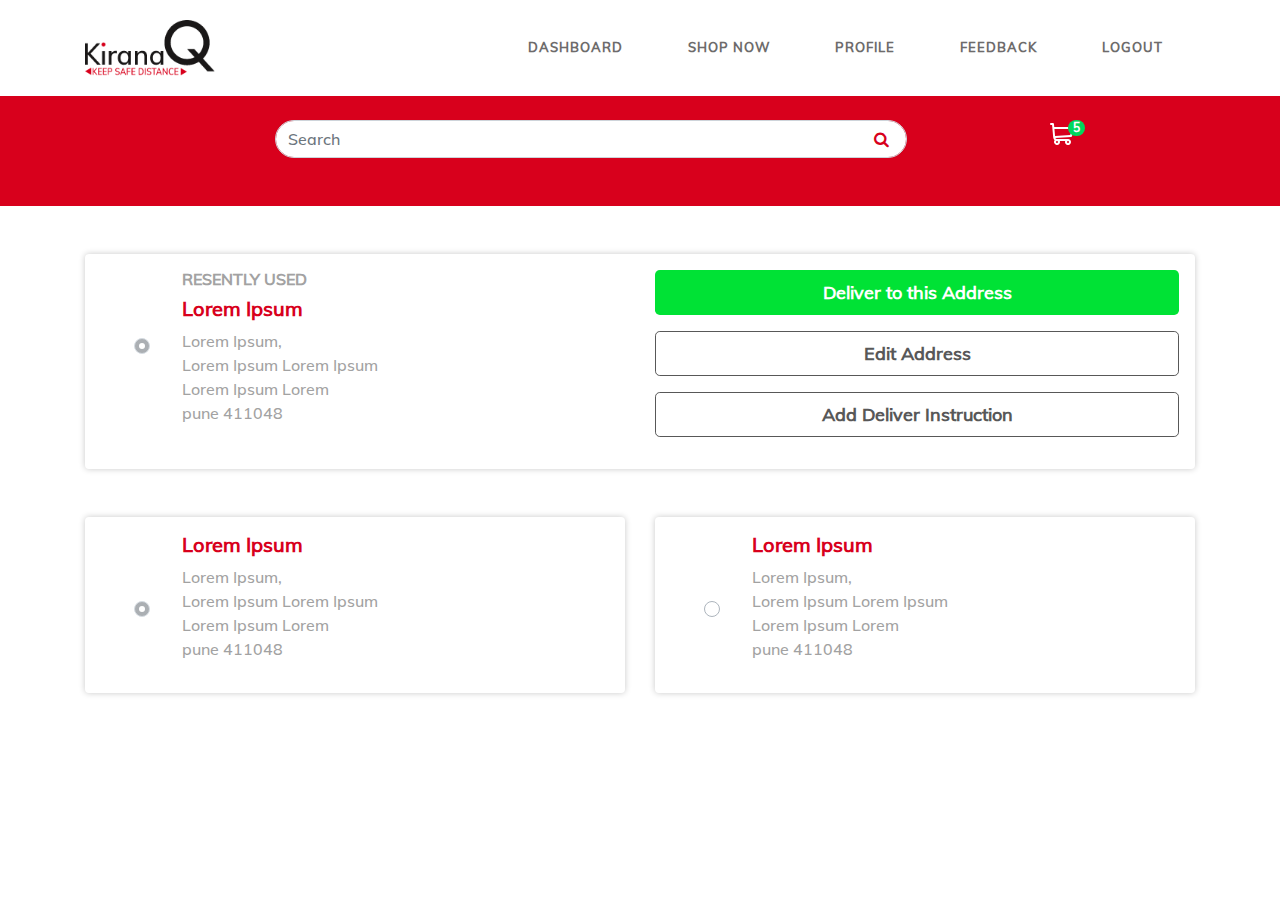
==== address-book.html @ 2d65f1b4 "first commit" ====
<!DOCTYPE html>
<html lang="en">
<head>
  <meta charset="utf-8">
  <meta name="viewport" content="width=device-width, initial-scale=1, shrink-to-fit=no">
  <title>Customer Registration Page | Kirana</title>
  <link rel="icon" type="image/png" href="img/logo.png">
  <link href="assets/bootstrap/css/bootstrap.min.css" rel="stylesheet">
  <link href="assets/fontawesome-free/css/all.min.css" rel="stylesheet" type="text/css">
  <link href="css/custom.css" rel="stylesheet">
  <link href="css/address-book.css" rel="stylesheet">
  <link rel="stylesheet" href="https://cdnjs.cloudflare.com/ajax/libs/font-awesome/4.7.0/css/font-awesome.min.css">
  <script src="https://cdnjs.cloudflare.com/ajax/libs/popper.js/1.16.0/umd/popper.min.js"></script>
</head>
<body id="page-top">
  <nav class="navbar navbar-expand-lg navbar-dark" id="mainNav">
    <div class="container">
      <a class="navbar-brand" href="index.html">
        <img src="img/logo.png" class="img-fluid logo">
      </a>
      <button class="navbar-toggler navbar-toggler-right" type="button" data-toggle="collapse" data-target="#navbarResponsive" aria-controls="navbarResponsive" aria-expanded="false" aria-label="Toggle navigation">
        Menu
        <i class="fas fa-bars"></i>
      </button>
      <div class="collapse navbar-collapse" id="navbarResponsive">
        <ul class="navbar-nav text-uppercase ml-auto">
          <li class="nav-item">
            <a class="nav-link" href="#">Dashboard</a>
          </li>
          <li class="nav-item">
            <a class="nav-link" href="#">Shop Now</a>
          </li>
          <li class="nav-item">
            <a class="nav-link" href="#">Profile </a>
          </li>
          <li class="nav-item">
            <a class="nav-link" href="#">Feedback</a>
          </li>
          <li class="nav-item">
            <a class="nav-link" href="#">Logout</a>
          </li>
        </ul>
      </div>
    </div>
  </nav>
  <section class="py-4 bg-red filter-sticky">
    <div class="container">
      <div class="row">
        <div class="col-lg-2 text-center">

        </div>
        <div class="col-lg-7 col-md-10 col-9">
          <div class="input-group search-field">
            <input class=" form-control py-2 rounded-pill mr-1 pr-5" type="search" placeholder="Search" id="search">
            <span class="input-group-append">
              <button class="btn rounded-pill border-0 ml-n5" type="button">
                <i class="fa fa-search clr-red"></i>
              </button>
            </span>
          </div>
        </div>
        <div class="col-lg-1 col-md-2 col-sm-2 col-3 mx-auto text-center">
          <a href="cart-list.html">
            <img src="img/shopping-cart.svg" class="img-fluid">
            <!-- <i class="fa fa-shopping-cart clr-white font-24"></i> -->
            <span class='badge' id='lblCartCount'> 5 </span>
          </a>
        </div>
        <div class="col-lg-12 mtmin32 pl-5 mobile-hide">
          <div class="dropdown pl-4">
            <a  class="btn-filter" data-toggle="dropdown">
              <i class="fa fa-filter clr-red"></i>
            </a>
            <div class="dropdown-menu filter-dropdown">
              <span class="dropdown-menu-arrow"></span>
              <div class="col-lg-12 px-5 pt-4">
                <h6 class="clr-grey mb-2">Sort By</h6>
                <a class="btn btn-sm filter-keywords mr-3 mb-3" href="#">Featured</a>
                <a class="btn btn-sm filter-keywords mr-3 mb-3 " href="#">Price:Low To High</a>
                <a class="btn btn-sm filter-keywords mr-3 mb-3" href="#">Price:High To Low</a>
                <a class="btn btn-sm filter-keywords mr-3 mb-3" href="#">Avg:customer Review</a>
                <hr class="hr-filter">
              </div>
              <div class="col-lg-12 px-5">
                <h6 class="clr-grey mb-2">Department</h6>
                <a class="btn btn-sm filter-keywords mr-3 mb-3" href="#">Any Department</a>
                <a class="btn btn-sm filter-keywords mr-3 mb-3" href="#">Grocery & Gourmet Food </a>
              </div>
            </div>
          </div>
        </div>
      </div>
    </div>
  </section>


  <section class="my-5">
    <div class="container"> 
      <div class="row">
        <div class="col-12">
          <div class="address-box p-3">
            <div class="row">
              <div class="col-12 col-md-6 px-5">
                <div class="custom-control custom-radio">
                  <input type="radio" class="custom-control-input " id="recent-address" name="example1" checked="">
                  <label class="custom-control-label pl-4" for="recent-address">
                    <h6 class="clr-grey text-uppercase">Resently Used</h6>
                    <h5 class="clr-red">Lorem Ipsum</h5>
                    <p class="clr-grey">
                      Lorem Ipsum, <br>
                      Lorem Ipsum Lorem Ipsum <br>
                      Lorem Ipsum Lorem <br>
                      pune 411048
                    </p>
                  </label>
                </div>
              </div>
              <div class="col-12 col-md-6">
                <a href="#" class="btn btn-lg mb-3 btn-address">Deliver to this Address</a>
                <a href="#" class="btn btn-lg mb-3 btn-editaddress">Edit Address</a>
                <a href="#" class="btn btn-lg mb-3 btn-editaddress">Add Deliver Instruction</a>

              </div> 

            </div>
          </div>
        </div>
      </div>

      <div class="row mt-5">
        <div class="col-md-6 col-12 mb-5">
          <div class="address-box p-3">
            <div class="row">
              <div class="col-12 px-5">
                <div class="custom-control custom-radio">
                  <input type="radio" class="custom-control-input " id="address-one" name="address" checked="">
                  <label class="custom-control-label pl-4" for="address-one">
                    <h5 class="clr-red">Lorem Ipsum</h5>
                    <p class="clr-grey">
                      Lorem Ipsum, <br>
                      Lorem Ipsum Lorem Ipsum <br>
                      Lorem Ipsum Lorem <br>
                      pune 411048
                    </p>
                  </label>
                </div>
              </div>
            </div>
          </div>
        </div>

        <div class="col-md-6 col-12 mb-5">
          <div class="address-box p-3">
            <div class="row">
              <div class="col-12 px-5">
                <div class="custom-control custom-radio">
                  <input type="radio" class="custom-control-input " id="address-second" name="address">
                  <label class="custom-control-label pl-4" for="address-second">
                    <h5 class="clr-red">Lorem Ipsum</h5>
                    <p class="clr-grey">
                      Lorem Ipsum, <br>
                      Lorem Ipsum Lorem Ipsum <br>
                      Lorem Ipsum Lorem <br>
                      pune 411048
                    </p>
                  </label>
                </div>
              </div>
            </div>
          </div>
        </div>
      </div>
    </div>
  </section>
  <script src="assets/jquery/jquery.min.js"></script>
  <script src="assets/bootstrap/js/bootstrap.min.js"></script>
  <script src="js/custom.js"></script>
</body>
</html>
---- css/custom.css ----
@font-face {
  font-family: 'Muli';
  src: url(../font/Muli-Medium.ttf);
}


body {
  overflow-x: hidden;
  font-family: Muli;
}

a {
  color: #D8001C;
}

a:hover {
  color: #D8001C;
  text-decoration: none;
}
h1,h2,h3,h4,h5,h6{
  font-weight: bold;
}
.font-12{
  font-size: 12px;
}
.font-20{
  font-size: 20px !important;
}
.font-24{
  font-size: 24px !important;
}
.clr-red{
  color: #D8001C;
}
.clr-white{
  color: #FFF;
}
.clr-black{
  color:#000;
}
.clr-grey{
  color:#a2a2a2;
}
.clr-green{
  color: #00D85C;
}
.bg-red{
  background-color: #D8001C;
}
.bg-white{
  background-color: #FFF;
}
.pt100{
  padding-top: 100px;
}
::-moz-selection {
  background: #D8001C;
  color: #FFF;
  text-shadow: none;
}

::selection {
  background: #D8001C;
  color: #FFF;
  text-shadow: none;
}

img::-moz-selection {
  background: transparent;
}

img::selection {
  background: transparent;
}

img::-moz-selection {
  background: transparent;
}

.logo{
  width: 130px;
}

#mainNav .navbar-toggler {
  font-size: 12px;
  right: 0;
  padding: 13px;
  text-transform: uppercase;
  color: #D8001C;
  border: 1px solid #D8001C;
  background-color: #FFF;
}


#mainNav .navbar-brand.active, #mainNav .navbar-brand:active, #mainNav .navbar-brand:focus, #mainNav .navbar-brand:hover {
  color: #D8001C;
}

#mainNav .navbar-nav .nav-item .nav-link {
  font-size: 13px;
  font-weight: 600;
  padding: 0.75em 0;
  letter-spacing: 1px;
  color: #6d6b6b;
}

#mainNav .navbar-nav .nav-item .nav-link.active, #mainNav .navbar-nav .nav-item .nav-link:hover {
  color: #D8001C;
}

@media (min-width: 992px) {
  #mainNav {
    padding-top: 15px;
    padding-bottom: 15px;
    transition: padding-top 0.3s, padding-bottom 0.3s;
    border: none;
    background-color: #FFF;
    box-shadow: 0px 0px 10px #0000002e;

  }
  #mainNav .navbar-brand {
    font-size: 1.75em;
    transition: all 0.3s;
  }
  #mainNav .navbar-nav .nav-item .nav-link {
    padding: 1em 2.5em !important;
  }
  #mainNav.navbar-shrink {
    padding-top: 0;
    padding-bottom: 0;
    background-color: #fff;
  }
  #mainNav.navbar-shrink .navbar-brand {
    font-size: 1.25em;
    padding: 12px 0;
  }
}

.required-field{
  color: red;
}
@media (max-width: 991px){
  .text-right{
    text-align: left !important;
  }
  .mobile-hide{
    display: none;
  }
}

@media (min-width: 992px){
  .modal-dialog {
    max-width: 80%;
    margin: 1.75rem auto;
  }
}

.badge {
  padding-left: 9px;
  padding-right: 9px;
  -webkit-border-radius: 9px;
  -moz-border-radius: 9px;
  border-radius: 9px;
}


#lblCartCount {
  font-size: 12px;
  background: #00D85C;
  color: #fff;
  padding: 2px 5px;
  vertical-align: top;
  margin-left: -10px; 
}
.filter-sticky {
  position: -webkit-sticky;
  position: sticky;
  top: 0;
  z-index: 1;
}
---- css/address-book.css ----
.address-box{
	box-shadow: 0px 0px 6px #00000038;
	border-radius: 4px;
}
.custom-control-input:checked~.custom-control-label::before {
	color: #FFF;
	border-color: #d6dce2;
	background-color: #abafb3;
}
.custom-control-label::after,.custom-control-label::before{
	top: 4.25rem;
}
.btn-address{
	background-color: #00E235;
	color: #FFF;
	width: 100%;
	font-size:18px;
	font-weight: bold;
}
.btn-address:hover{
	background-color: #00E235;
	color: #FFF;
	width: 100%;
	font-weight: bold;
}
.btn-editaddress{
	color: #585858;
	width: 100%;
	font-size:18px;
	font-weight: bold;
	border: 1px solid #585858;
}

@media (max-width: 991px){
	.btn-address,.btn-editaddress{
		font-size: 24px;
	}
}
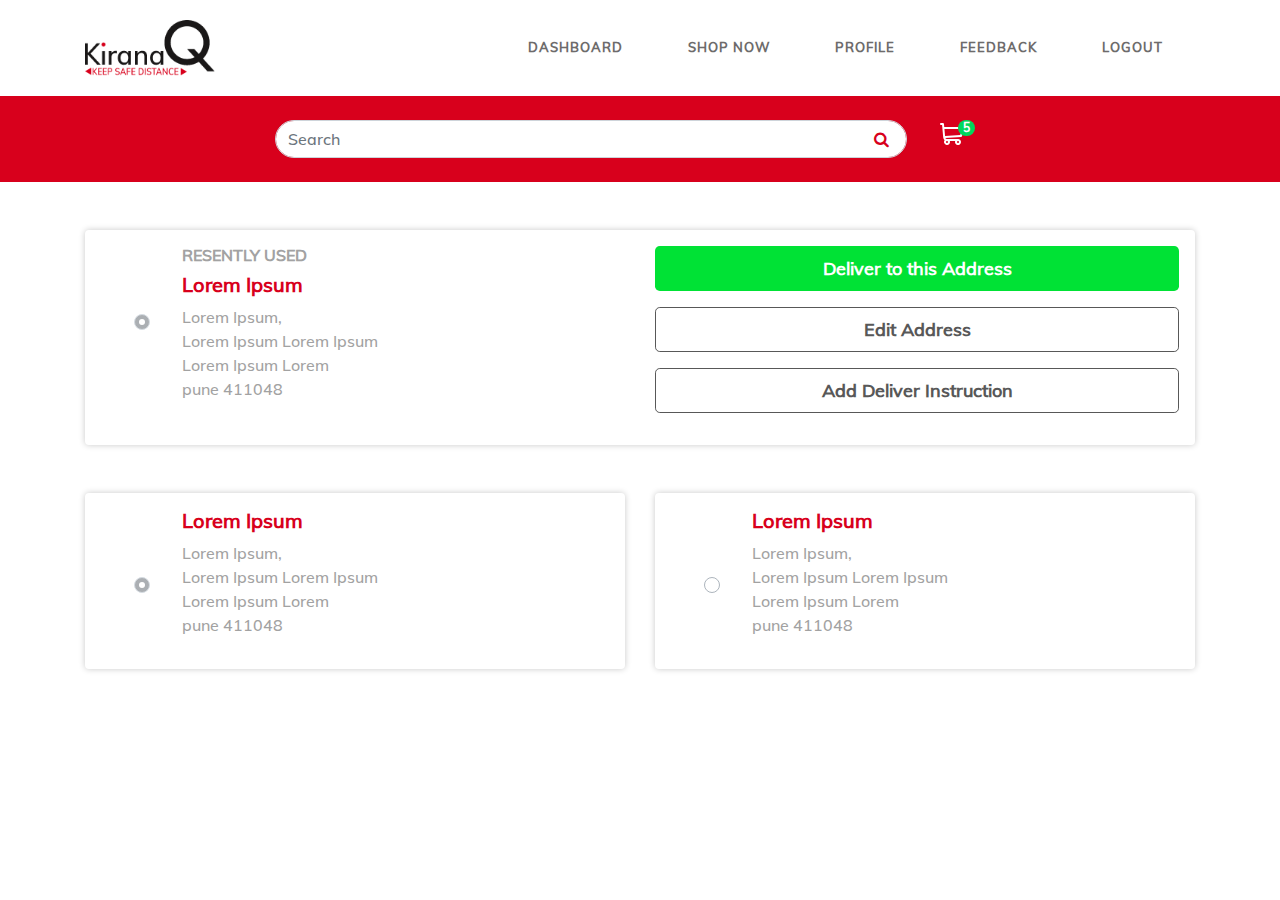
==== commit 1d85b4eb: "first changes" ====
--- a/address-book.html
+++ b/address-book.html
@@ -3,7 +3,7 @@
 <head>
   <meta charset="utf-8">
   <meta name="viewport" content="width=device-width, initial-scale=1, shrink-to-fit=no">
-  <title>Customer Registration Page | Kirana</title>
+  <title>Address Book Page | Kirana</title>
   <link rel="icon" type="image/png" href="img/logo.png">
   <link href="assets/bootstrap/css/bootstrap.min.css" rel="stylesheet">
   <link href="assets/fontawesome-free/css/all.min.css" rel="stylesheet" type="text/css">
@@ -59,35 +59,12 @@
             </span>
           </div>
         </div>
-        <div class="col-lg-1 col-md-2 col-sm-2 col-3 mx-auto text-center">
+        <div class="col-lg-1 col-md-2 col-sm-2 col-3">
           <a href="cart-list.html">
             <img src="img/shopping-cart.svg" class="img-fluid">
             <!-- <i class="fa fa-shopping-cart clr-white font-24"></i> -->
             <span class='badge' id='lblCartCount'> 5 </span>
           </a>
-        </div>
-        <div class="col-lg-12 mtmin32 pl-5 mobile-hide">
-          <div class="dropdown pl-4">
-            <a  class="btn-filter" data-toggle="dropdown">
-              <i class="fa fa-filter clr-red"></i>
-            </a>
-            <div class="dropdown-menu filter-dropdown">
-              <span class="dropdown-menu-arrow"></span>
-              <div class="col-lg-12 px-5 pt-4">
-                <h6 class="clr-grey mb-2">Sort By</h6>
-                <a class="btn btn-sm filter-keywords mr-3 mb-3" href="#">Featured</a>
-                <a class="btn btn-sm filter-keywords mr-3 mb-3 " href="#">Price:Low To High</a>
-                <a class="btn btn-sm filter-keywords mr-3 mb-3" href="#">Price:High To Low</a>
-                <a class="btn btn-sm filter-keywords mr-3 mb-3" href="#">Avg:customer Review</a>
-                <hr class="hr-filter">
-              </div>
-              <div class="col-lg-12 px-5">
-                <h6 class="clr-grey mb-2">Department</h6>
-                <a class="btn btn-sm filter-keywords mr-3 mb-3" href="#">Any Department</a>
-                <a class="btn btn-sm filter-keywords mr-3 mb-3" href="#">Grocery & Gourmet Food </a>
-              </div>
-            </div>
-          </div>
         </div>
       </div>
     </div>
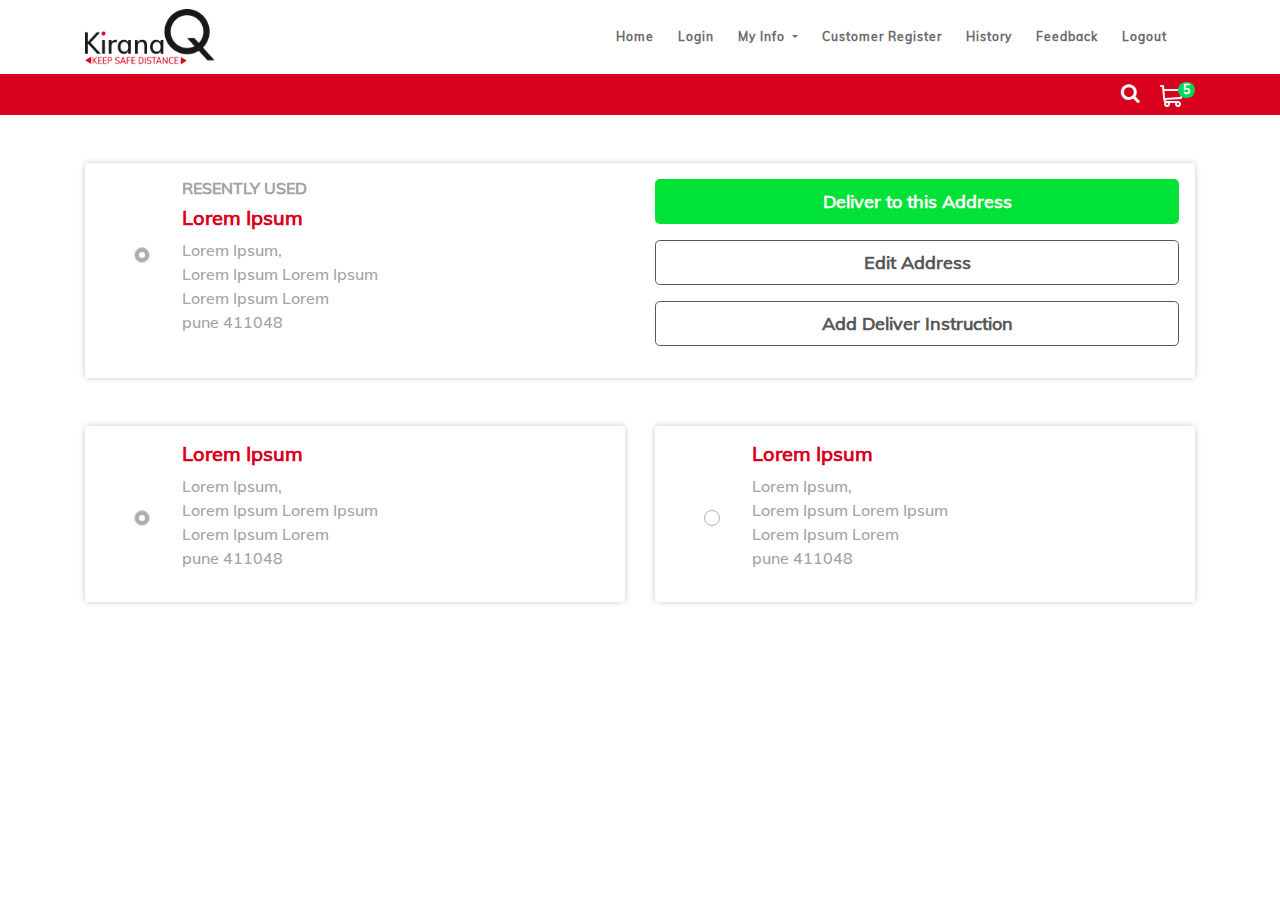
==== commit d7dca613: "feedback and other pages" ====
--- a/address-book.html
+++ b/address-book.html
@@ -13,144 +13,178 @@
   <script src="https://cdnjs.cloudflare.com/ajax/libs/popper.js/1.16.0/umd/popper.min.js"></script>
 </head>
 <body id="page-top">
-  <nav class="navbar navbar-expand-lg navbar-dark" id="mainNav">
-    <div class="container">
-      <a class="navbar-brand" href="index.html">
-        <img src="img/logo.png" class="img-fluid logo">
-      </a>
-      <button class="navbar-toggler navbar-toggler-right" type="button" data-toggle="collapse" data-target="#navbarResponsive" aria-controls="navbarResponsive" aria-expanded="false" aria-label="Toggle navigation">
-        Menu
-        <i class="fas fa-bars"></i>
-      </button>
-      <div class="collapse navbar-collapse" id="navbarResponsive">
-        <ul class="navbar-nav text-uppercase ml-auto">
-          <li class="nav-item">
-            <a class="nav-link" href="#">Dashboard</a>
-          </li>
-          <li class="nav-item">
-            <a class="nav-link" href="#">Shop Now</a>
-          </li>
-          <li class="nav-item">
-            <a class="nav-link" href="#">Profile </a>
-          </li>
-          <li class="nav-item">
-            <a class="nav-link" href="#">Feedback</a>
-          </li>
-          <li class="nav-item">
-            <a class="nav-link" href="#">Logout</a>
-          </li>
-        </ul>
+ <nav class="navbar navbar-expand-lg navbar-dark" id="mainNav">
+  <div class="container">
+    <a class="navbar-brand" href="loader.html">
+      <img src="img/logo.png" class="img-fluid logo">
+    </a>
+    <button class="navbar-toggler navbar-toggler-right" type="button" data-toggle="collapse" data-target="#navbarResponsive" aria-controls="navbarResponsive" aria-expanded="false" aria-label="Toggle navigation">
+      Menu
+      <i class="fas fa-bars"></i>
+    </button>
+    <div class="collapse navbar-collapse" id="navbarResponsive">
+      <div class="bg-red p-0 desktop-hide h50 py-2">
+        <div class="row">
+          <img src="img/avatar.png" class="rounded-circle ml-4 my-auto bg-white" alt="Cinque Terre">
+          <p class="clr-white px-3 my-auto">Hello Lorem</p>
+          <div class="mobile-right col-4 my-auto">
+            <i class="fa fa-pencil-square-o clr-white pr-2" aria-hidden="true"></i>
+          </div>
+        </div>
+      </div>
+      <div class="bg-light py-2 desktop-hide">
+        <div class="row">
+          <div class="pl-4 ml-1">
+            Welcome
+          </div>
+          <div class="mobile-right col-7">
+            <span class="close-menu clr-red">X</span>
+          </div>
+        </div>
+      </div>
+      <ul class="navbar-nav ml-auto p-3">
+        <li class="nav-item">
+          <a class="nav-link" href="loader.html">Home</a>
+        </li>
+        <li class="nav-item">
+          <a class="nav-link" href="login.html">Login</a>
+        </li>
+        <li class="nav-item">
+          <div class="dropdown drp-link">
+            <a href="#" class="nav-link dropdown-toggle" data-toggle="dropdown">
+              My Info
+            </a>
+            <div class="dropdown-menu">
+              <a class="dropdown-item" href="my-order-history.html">Orders</a>
+              <a class="dropdown-item" href="cart-list.html">Cart</a>
+              <a class="dropdown-item" href="address-book.html">My Addresses</a>
+            </div>
+          </div>
+        </li>
+        <li class="nav-item">
+          <a class="nav-link" href="customer-register.html">Customer Register</a>
+        </li>
+        <li class="nav-item">
+          <a class="nav-link" href="my-order-history.html">History </a>
+        </li>
+        <li class="nav-item">
+          <a class="nav-link" href="feedback.html">Feedback</a>
+        </li>
+        <li class="nav-item">
+          <a class="nav-link" href="#">Logout</a>
+        </li>
+      </ul>
+      <div class="px-3 desktop-hide">
+        <div class="clr-red">
+          Retailing  in the times  of <br>corona virus
+        </div>
+        <p class="font-12 mt-3">
+          Lorem Ipsum is simply dummy text of the printing and typesetting industry. Lorem Ipsum has been the industry's standard
+        </p>
       </div>
     </div>
-  </nav>
-  <section class="py-4 bg-red filter-sticky">
-    <div class="container">
-      <div class="row">
-        <div class="col-lg-2 text-center">
-
-        </div>
-        <div class="col-lg-7 col-md-10 col-9">
-          <div class="input-group search-field">
-            <input class=" form-control py-2 rounded-pill mr-1 pr-5" type="search" placeholder="Search" id="search">
-            <span class="input-group-append">
-              <button class="btn rounded-pill border-0 ml-n5" type="button">
-                <i class="fa fa-search clr-red"></i>
-              </button>
-            </span>
-          </div>
-        </div>
-        <div class="col-lg-1 col-md-2 col-sm-2 col-3">
+  </div>
+</nav>
+<section class="py-2 bg-red filter-sticky">
+  <div class="container">
+    <div class="row">
+      <div class="col-8 clr-white">
+       
+      </div>
+      <div class="col-4 text-right">
+        <span>
+          <i class="fa fa-search clr-white font-20 pr-3"></i>
           <a href="cart-list.html">
             <img src="img/shopping-cart.svg" class="img-fluid">
-            <!-- <i class="fa fa-shopping-cart clr-white font-24"></i> -->
             <span class='badge' id='lblCartCount'> 5 </span>
           </a>
+        </span>
+      </div>
+    </div>
+  </div>
+</section>
+
+
+<section class="my-5">
+  <div class="container"> 
+    <div class="row">
+      <div class="col-12">
+        <div class="address-box p-3">
+          <div class="row">
+            <div class="col-12 col-md-6 px-5">
+              <div class="custom-control custom-radio">
+                <input type="radio" class="custom-control-input " id="recent-address" name="example1" checked="">
+                <label class="custom-control-label pl-4" for="recent-address">
+                  <h6 class="clr-grey text-uppercase">Resently Used</h6>
+                  <h5 class="clr-red">Lorem Ipsum</h5>
+                  <p class="clr-grey">
+                    Lorem Ipsum, <br>
+                    Lorem Ipsum Lorem Ipsum <br>
+                    Lorem Ipsum Lorem <br>
+                    pune 411048
+                  </p>
+                </label>
+              </div>
+            </div>
+            <div class="col-12 col-md-6">
+              <a href="#" class="btn btn-lg mb-3 btn-address">Deliver to this Address</a>
+              <a href="#" class="btn btn-lg mb-3 btn-editaddress">Edit Address</a>
+              <a href="#" class="btn btn-lg mb-3 btn-editaddress">Add Deliver Instruction</a>
+
+            </div> 
+
+          </div>
         </div>
       </div>
     </div>
-  </section>
 
-
-  <section class="my-5">
-    <div class="container"> 
-      <div class="row">
-        <div class="col-12">
-          <div class="address-box p-3">
-            <div class="row">
-              <div class="col-12 col-md-6 px-5">
-                <div class="custom-control custom-radio">
-                  <input type="radio" class="custom-control-input " id="recent-address" name="example1" checked="">
-                  <label class="custom-control-label pl-4" for="recent-address">
-                    <h6 class="clr-grey text-uppercase">Resently Used</h6>
-                    <h5 class="clr-red">Lorem Ipsum</h5>
-                    <p class="clr-grey">
-                      Lorem Ipsum, <br>
-                      Lorem Ipsum Lorem Ipsum <br>
-                      Lorem Ipsum Lorem <br>
-                      pune 411048
-                    </p>
-                  </label>
-                </div>
+    <div class="row mt-5">
+      <div class="col-md-6 col-12 mb-5">
+        <div class="address-box p-3">
+          <div class="row">
+            <div class="col-12 px-5">
+              <div class="custom-control custom-radio">
+                <input type="radio" class="custom-control-input " id="address-one" name="address" checked="">
+                <label class="custom-control-label pl-4" for="address-one">
+                  <h5 class="clr-red">Lorem Ipsum</h5>
+                  <p class="clr-grey">
+                    Lorem Ipsum, <br>
+                    Lorem Ipsum Lorem Ipsum <br>
+                    Lorem Ipsum Lorem <br>
+                    pune 411048
+                  </p>
+                </label>
               </div>
-              <div class="col-12 col-md-6">
-                <a href="#" class="btn btn-lg mb-3 btn-address">Deliver to this Address</a>
-                <a href="#" class="btn btn-lg mb-3 btn-editaddress">Edit Address</a>
-                <a href="#" class="btn btn-lg mb-3 btn-editaddress">Add Deliver Instruction</a>
-
-              </div> 
-
             </div>
           </div>
         </div>
       </div>
 
-      <div class="row mt-5">
-        <div class="col-md-6 col-12 mb-5">
-          <div class="address-box p-3">
-            <div class="row">
-              <div class="col-12 px-5">
-                <div class="custom-control custom-radio">
-                  <input type="radio" class="custom-control-input " id="address-one" name="address" checked="">
-                  <label class="custom-control-label pl-4" for="address-one">
-                    <h5 class="clr-red">Lorem Ipsum</h5>
-                    <p class="clr-grey">
-                      Lorem Ipsum, <br>
-                      Lorem Ipsum Lorem Ipsum <br>
-                      Lorem Ipsum Lorem <br>
-                      pune 411048
-                    </p>
-                  </label>
-                </div>
-              </div>
-            </div>
-          </div>
-        </div>
-
-        <div class="col-md-6 col-12 mb-5">
-          <div class="address-box p-3">
-            <div class="row">
-              <div class="col-12 px-5">
-                <div class="custom-control custom-radio">
-                  <input type="radio" class="custom-control-input " id="address-second" name="address">
-                  <label class="custom-control-label pl-4" for="address-second">
-                    <h5 class="clr-red">Lorem Ipsum</h5>
-                    <p class="clr-grey">
-                      Lorem Ipsum, <br>
-                      Lorem Ipsum Lorem Ipsum <br>
-                      Lorem Ipsum Lorem <br>
-                      pune 411048
-                    </p>
-                  </label>
-                </div>
+      <div class="col-md-6 col-12 mb-5">
+        <div class="address-box p-3">
+          <div class="row">
+            <div class="col-12 px-5">
+              <div class="custom-control custom-radio">
+                <input type="radio" class="custom-control-input " id="address-second" name="address">
+                <label class="custom-control-label pl-4" for="address-second">
+                  <h5 class="clr-red">Lorem Ipsum</h5>
+                  <p class="clr-grey">
+                    Lorem Ipsum, <br>
+                    Lorem Ipsum Lorem Ipsum <br>
+                    Lorem Ipsum Lorem <br>
+                    pune 411048
+                  </p>
+                </label>
               </div>
             </div>
           </div>
         </div>
       </div>
     </div>
-  </section>
-  <script src="assets/jquery/jquery.min.js"></script>
-  <script src="assets/bootstrap/js/bootstrap.min.js"></script>
-  <script src="js/custom.js"></script>
+  </div>
+</section>
+<script src="assets/jquery/jquery.min.js"></script>
+<script src="assets/bootstrap/js/bootstrap.min.js"></script>
+<script src="js/custom.js"></script>
 </body>
 </html>--- a/css/custom.css
+++ b/css/custom.css
@@ -50,6 +50,12 @@
 }
 .bg-white{
   background-color: #FFF;
+}
+.bg-green{
+  background-color: #00D85C;
+}
+.bg-grey{
+  background-color:#dad8d8;
 }
 .pt100{
   padding-top: 100px;
@@ -98,7 +104,7 @@
 }
 
 #mainNav .navbar-nav .nav-item .nav-link {
-  font-size: 13px;
+  font-size: 12px;
   font-weight: 600;
   padding: 0.75em 0;
   letter-spacing: 1px;
@@ -111,8 +117,8 @@
 
 @media (min-width: 992px) {
   #mainNav {
-    padding-top: 15px;
-    padding-bottom: 15px;
+    padding-top: 0px;
+    padding-bottom: 0px;
     transition: padding-top 0.3s, padding-bottom 0.3s;
     border: none;
     background-color: #FFF;
@@ -124,7 +130,7 @@
     transition: all 0.3s;
   }
   #mainNav .navbar-nav .nav-item .nav-link {
-    padding: 1em 2.5em !important;
+    padding: 1em 1em !important;
   }
   #mainNav.navbar-shrink {
     padding-top: 0;
@@ -136,7 +142,36 @@
     padding: 12px 0;
   }
 }
-
+.desktop-hide{
+  display: none;
+}
+
+@media (max-width: 991px) {
+  .navbar-collapse {
+    position: fixed;
+    top: 0px;
+    left: -1px;
+    width: 80%;
+    transition: all 0.5s;
+    display: block;
+    background-color: #FFF;
+    z-index: 9999;
+  }
+  .navbar-collapse.collapsing {
+    height: auto !important;
+    margin-right: 50%;
+    transition: all 0.5s;
+    display: block;
+  }
+  .desktop-hide{
+    display: block;
+  }
+
+  .navbar-collapse {
+    height: 110vh; 
+    max-height: 120vh!important;
+  }
+}
 .required-field{
   color: red;
 }
@@ -146,6 +181,9 @@
   }
   .mobile-hide{
     display: none;
+  }
+  .mobile-right{
+    text-align: right !important;
   }
 }
 
@@ -177,5 +215,43 @@
   position: -webkit-sticky;
   position: sticky;
   top: 0;
-  z-index: 1;
+  z-index: 5;
+}
+
+.progress-custom{
+  height: 5px;
+}
+.h50{
+  height: 50px;
+}
+
+.carousel-indicators li {
+  width: 10px;
+  height: 10px;
+  border-radius: 100%;
+  background-color: #D8001C;
+}
+.bottom-45{
+  bottom: -45px;
+}
+
+.drp-link .dropdown-menu{
+  border:none;
+}
+
+.drp-link .dropdown-item:focus, .dropdown-item:hover {
+  color: #ffffff;
+  text-decoration: none;
+  background-color: #d93d2b;
+}
+.drp-link .dropdown-item{
+  font-size: 12px;
+  font-weight: bold;
+  color: #6d6b6b;
+}
+.hr{
+  border:1px solid;
+}
+.fixedPosition{
+  position: fixed;
 }